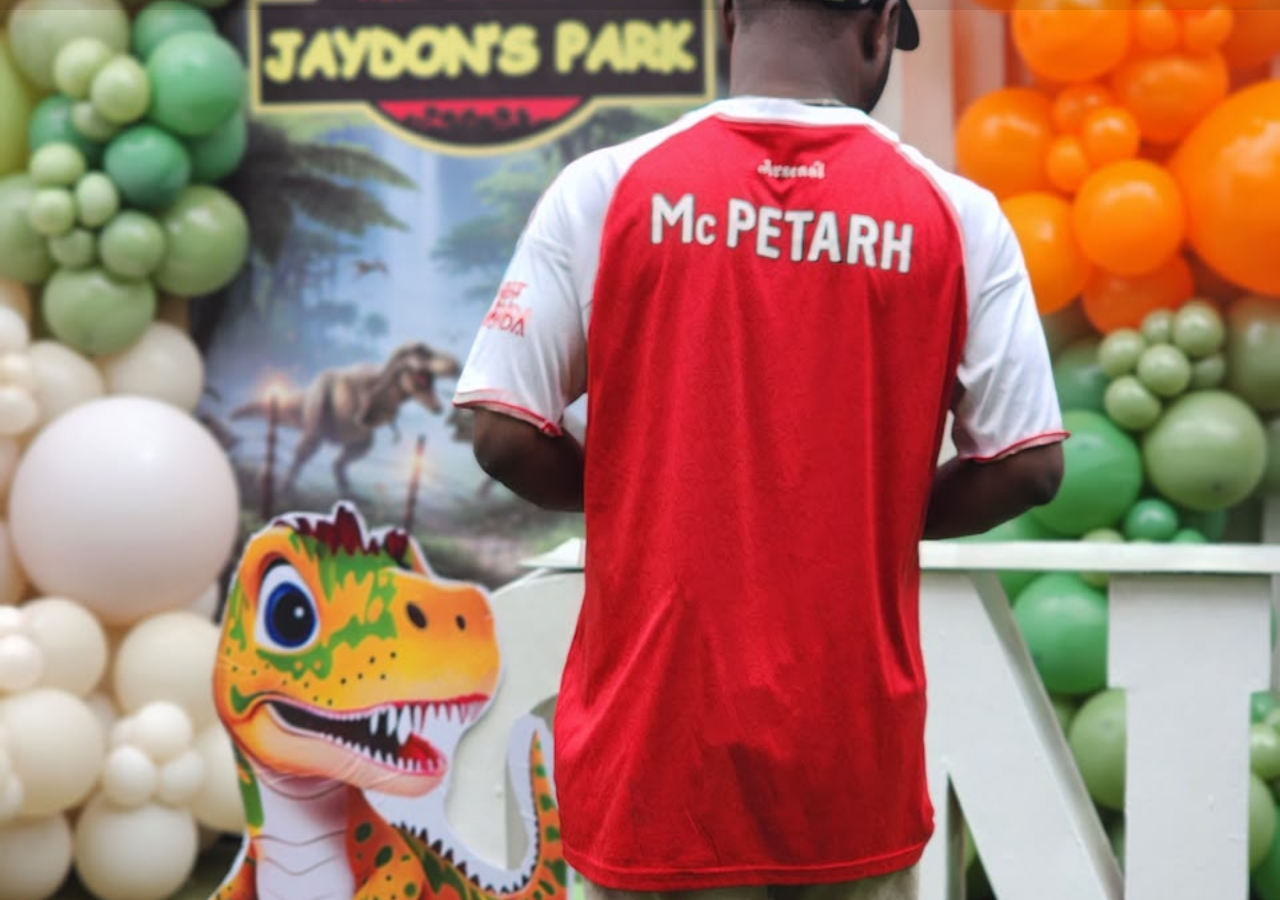
==== Bday.html @ 671b833e "Add files via upload" ====
<!DOCTYPE html>
<html lang="en">
<head>
    <meta charset="UTF-8">
    <meta name="viewport" content="width=device-width, initial-scale=1.0">
    <meta name="description" content="O-Dune Devs">
    <title>Birthday Page</title>
    <link rel="preconnect" href="https://fonts.googleapis.com">
    <link rel="preconnect" href="https://fonts.gstatic.com" crossorigin>
    <link href="https://fonts.googleapis.com/css2?family=DM+Sans:opsz,wght@9..40,100..1000&display=swap" rel="stylesheet">
    <link href="https://fonts.googleapis.com/css2?family=Fraunces:opsz,wght,SOFT,WONK@9..144,100..900,0..100,0..1&display=swap" rel="stylesheet">
    <link rel="stylesheet" href="Bday.css">
</head>
<body>
    <header></header>
    <main></main>
    <footer></footer>
</body>
</html>
---- Bday.css ----
* {
    box-sizing: border-box;
}

html, body {
    margin: 0;
    min-height: 100%;
    background-image: url('Background.png');
    background-position: center;
    background-size: cover;
    background-repeat: no-repeat;
    backdrop-filter: blur(20px);
    box-shadow: 0   0   0   10px rgba(0, 0,0, .1);
}
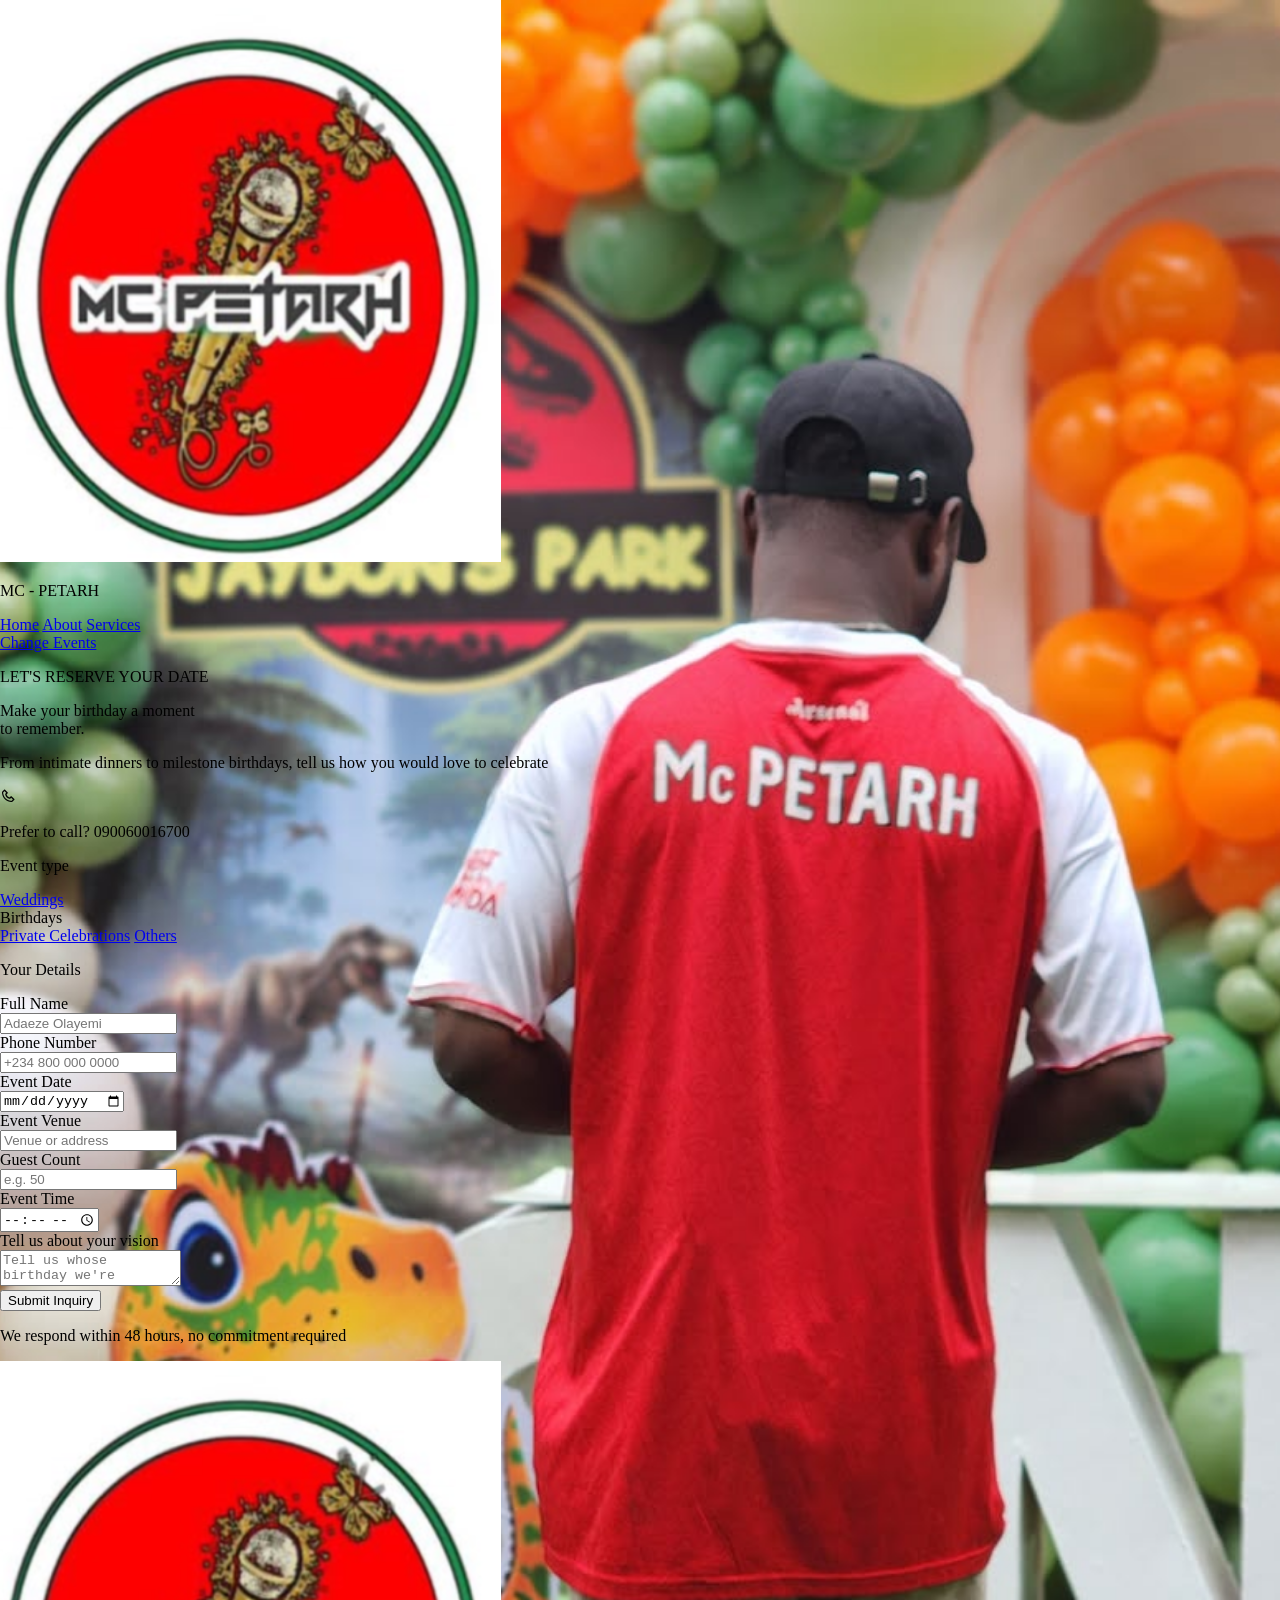
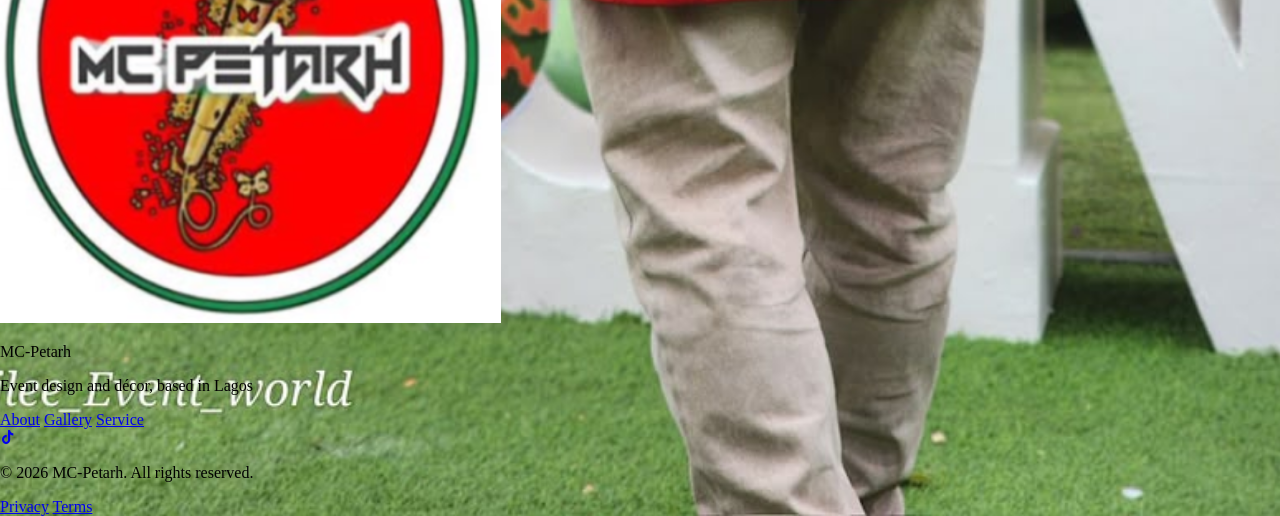
==== commit a8edfb1b: "Update Bday.html this is the follow up birthdaypage" ====
--- a/Bday.html
+++ b/Bday.html
@@ -8,12 +8,140 @@
     <link rel="preconnect" href="https://fonts.googleapis.com">
     <link rel="preconnect" href="https://fonts.gstatic.com" crossorigin>
     <link href="https://fonts.googleapis.com/css2?family=DM+Sans:opsz,wght@9..40,100..1000&display=swap" rel="stylesheet">
+    <link rel="stylesheet" href="https://unpkg.com/boxicons@2.1.4/css/boxicons.min.css">
     <link href="https://fonts.googleapis.com/css2?family=Fraunces:opsz,wght,SOFT,WONK@9..144,100..900,0..100,0..1&display=swap" rel="stylesheet">
     <link rel="stylesheet" href="Bday.css">
 </head>
 <body>
-    <header></header>
-    <main></main>
-    <footer></footer>
+    <!-- This is the navbar that reoccurs in every page -->
+    <!-- INTRO HEAD BAR -->
+    <div class="head-cont">
+    <header class="top-style">
+        <div class="top-right-style">
+            <!-- The Company Logo plus Company Text -->
+        <img src="banga.png" alt="Logo" class="logo">
+        <p class="logo-text">MC - PETARH</p>
+        </div>
+        <!-- The Navbar Section -->
+        <nav class="frst-cont">
+                 <a href="Landing.html">Home</a>
+                 <a href="Landing.html#about">About</a>
+                 <a href="Landing.html#service">Services</a>
+        </nav>
+        <!-- Intro-Button -->
+        <a href="booking-page.html" class="start-btn" target="_blank" rel="noopener noreferrer">Change Events </a>
+    </header>
+    </div>
+    <main>
+        <div class="frst-order-cont">
+        <p class="motto">LET'S RESERVE YOUR DATE</p>
+        <p class="intro-head-text">Make your birthday a moment<br>to remember<span class="fullstop">.</span></p>
+        <p class="intro-text">From intimate dinners to milestone birthdays, tell us how you would love to celebrate</p>
+        <!--  -->
+        <!-- This is the fake btn for the header in oreder page -->
+        <div class="contact-btn">
+            <i class="bx bx-phone"></i>
+            <p>Prefer to call? 090060016700</p>
+        </div>
+    
+    <!-- This is the form and options part -->
+        <p class="opt-hd-txt">Event type</p>
+        <!-- Options disguised as Link Embedded Button -->
+         <div class="options">
+            <a href="couple.html" class="opt" target="_blank" rel="noopener noreferrer">Weddings</a>
+            <div class="opt-Bday">Birthdays</div>
+            <a href="Party.html" class="opt-party" target="_blank" rel="noopener noreferrer">Private Celebrations</a>
+            <a href="Others.html" class="opt-etc" target="_blank" rel="noopener noreferrer">Others</a>
+         </div>
+        <!-- The Form Filling Section Of the page -->
+        <p class="form-hd-txt">Your Details</p>
+        <form action="https://formsubmit.co/estherareji2@gmail.com" method="POST">
+            <input type="hidden" name="_subject" value="Birthday Inquiry">
+            <div class="form-grid">
+                <div class="form-field">
+                    <label for="Cust_Id" class="form-label">Full Name</label>
+                    <div class="input-box">
+                        <input type="text" id="Cust_Id" name="full_name" placeholder="Adaeze Olayemi" required>
+                    </div>
+                </div>
+                <div class="form-field">
+                    <label for="Tel" class="form-label">Phone Number</label>
+                    <div class="input-box">
+                        <input type="tel" id="Tel" name="phone" placeholder="+234 800 000 0000" required>
+                    </div>
+                </div>
+                <div class="form-field">
+                    <label for="event-date" class="form-label">Event Date</label>
+                    <div class="input-box">
+                        <input type="date" id="event-date" name="event_date">
+                    </div>
+                </div>
+                <div class="form-field">
+                    <label for="event-venue" class="form-label">Event Venue</label>
+                    <div class="input-box">
+                        <input type="text" id="event-venue" name="event_venue" placeholder="Venue or address">
+                    </div>
+                </div>
+                <div class="form-field">
+                    <label for="guest-count" class="form-label">Guest Count</label>
+                    <div class="input-box">
+                        <input type="number" id="guest-count" name="guest_count" min="1" placeholder="e.g. 50">
+                    </div>
+                </div>
+                <div class="form-field">
+                    <label for="event-time" class="form-label">Event Time</label>
+                    <div class="input-box">
+                        <input type="time" id="event-time" name="event_time">
+                    </div>
+                </div>
+            </div>
+            <div class="vision-field">
+                <label for="text-area" class="label-text">Tell us about your vision</label>
+                <div class="input-txt-box">
+                    <textarea id="text-area" name="vision" placeholder="Tell us whose birthday we're celebrating, the theme, colors, and any special touches" required class="talk-box"></textarea>
+                </div>
+            </div>
+            <div class="bottom-style">
+                <button class="btn" type="submit">Submit Inquiry</button>
+                <br>
+                <p class="bttm-txt">We respond within 48 hours, no commitment required</p>
+            </div>
+        </form>
+    </div>
+    </main>
+    <!-- This is the activated footer code -->
+        <footer class="site-footer">
+        <div class="footer-style">
+            <div class="footer-brand">
+                <div class="brand-wrap">
+                    <img src="banga.png" alt="Logo" class="footer-logo">
+                    <p class="footer-logo-text">MC-Petarh</p>
+                </div>
+                <p class="footer-tagline">Event design and décor, based in Lagos</p>
+            </div>
+
+            <div class="handle-box">
+                <a href="Landing.html#about" class="footer-link">About</a>
+                <a href="Showroom.html" class="footer-link">Gallery</a>
+                <a href="Landing.html#service" class="footer-link">Service</a>
+
+                <div class="social-links">
+                    <a href="https://www.tiktok.com/@mcpetarhofficial" class="social-icon" aria-label="TikTok" target="_blank" rel="noopener noreferrer">
+                        <i class="bx bxl-tiktok"></i>
+                    </a>
+                </div>
+            </div>
+        </div>
+
+        <div class="footer-bottom">
+            <p>© 2026 MC-Petarh. All rights reserved.</p>
+            <div class="bottom-links">
+                 <!-- Fetch an AI drafted privacy and terms and condition page and then link; online sighting ! -->
+                <a href="Privacy.html" class="footer-link small" target="_blank" rel="noopener noreferrer">Privacy</a>
+                <a href="Terms.html" class="footer-link small" target="_blank" rel="noopener noreferrer">Terms</a>
+            </div>
+        </div>
+    </footer>
+    <!--  -->
 </body>
-</html>+</html>
